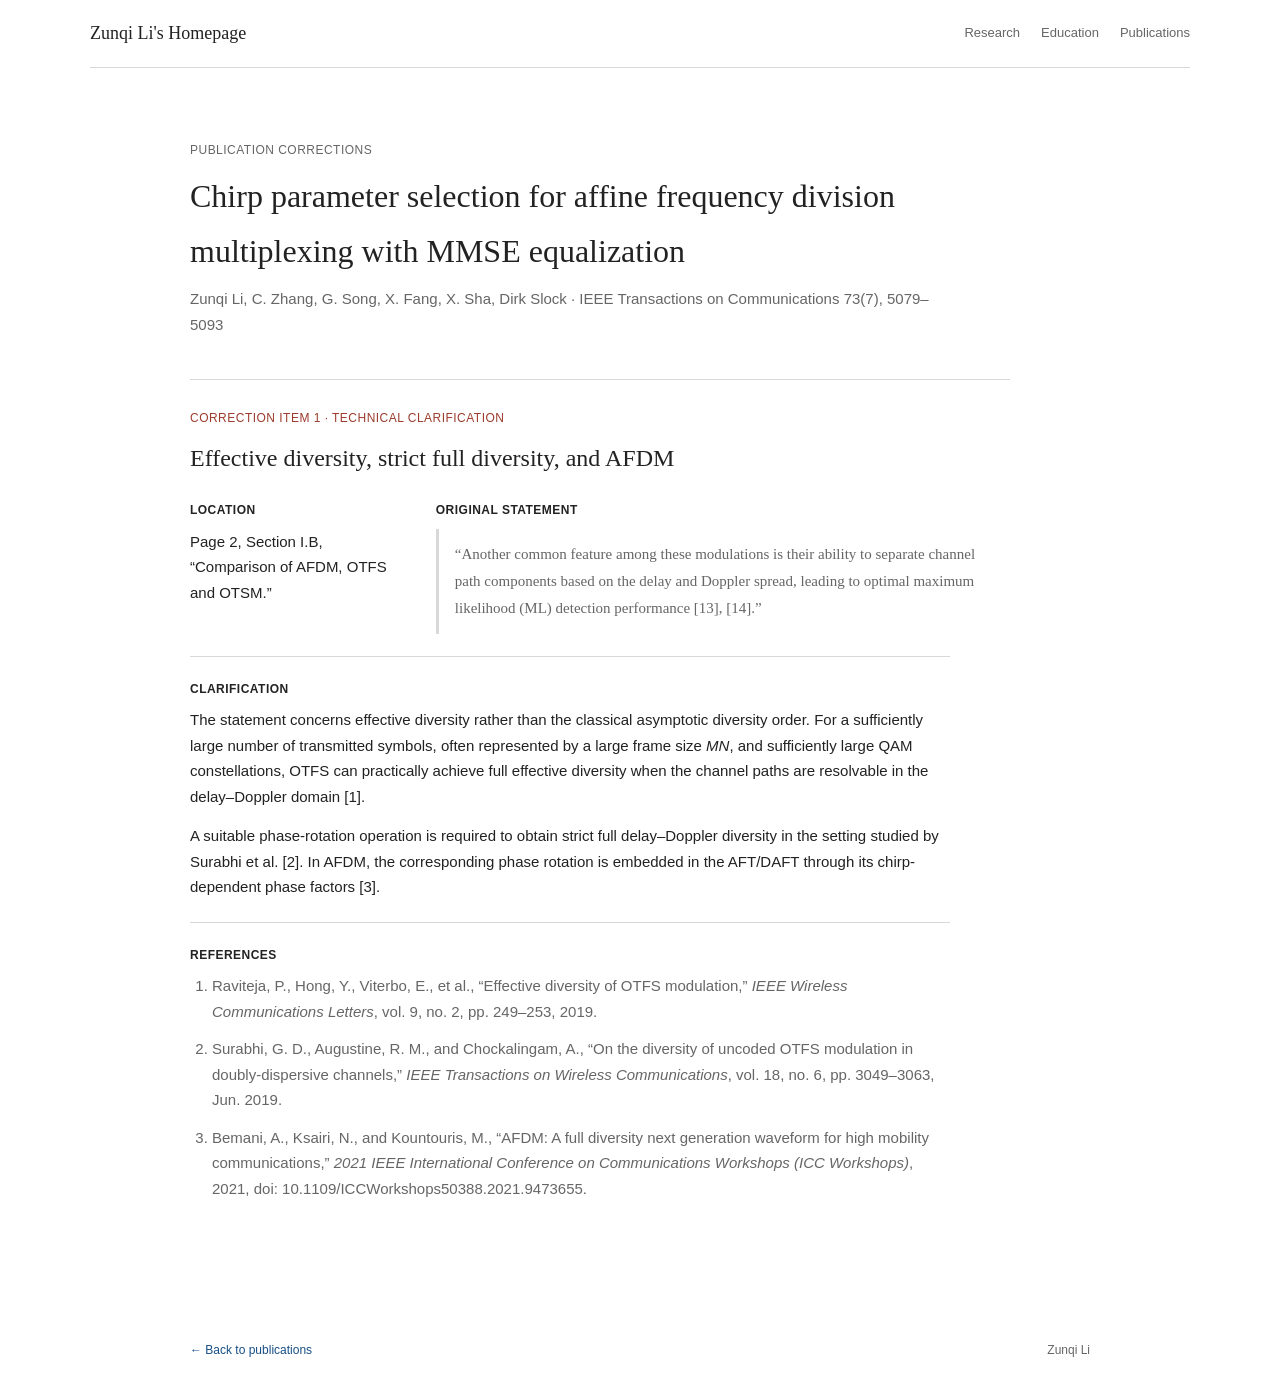
==== publication-01.html @ 8dcfca01 "Add files via upload" ====
<!doctype html>
<html lang="en">
  <head>
    <meta charset="UTF-8" />
    <meta name="viewport" content="width=device-width, initial-scale=1.0" />
    <title>Corrections · AFDM paper · Zunqi Li</title>
    <link rel="stylesheet" href="home.css" />
  </head>
  <body>
    <header class="site-header">
      <a class="site-title" href="index.html">Zunqi Li's Homepage</a>
      <nav aria-label="Primary navigation">
        <a href="index.html#research">Research</a>
        <a href="index.html#education">Education</a>
        <a href="publications.html">Publications</a>
      </nav>
    </header>

    <main class="page-wrap">
      <article class="article-detail correction-page">
        <header class="correction-header">
          <p class="page-kicker">Publication corrections</p>
          <h1>Chirp parameter selection for affine frequency division multiplexing with MMSE equalization</h1>
          <p class="article-meta">Zunqi Li, C. Zhang, G. Song, X. Fang, X. Sha, Dirk Slock · IEEE Transactions on Communications 73(7), 5079–5093</p>
        </header>

        <ol class="correction-list">
          <li class="correction-item">
            <header class="correction-item-header">
              <p class="item-label">Correction item 1 · Technical clarification</p>
              <h2>Effective diversity, strict full diversity, and AFDM</h2>
            </header>

            <div class="correction-facts">
              <div>
                <h3>Location</h3>
                <p>Page 2, Section I.B, “Comparison of AFDM, OTFS and OTSM.”</p>
              </div>
              <div>
                <h3>Original statement</h3>
                <blockquote>“Another common feature among these modulations is their ability to separate channel path components based on the delay and Doppler spread, leading to optimal maximum likelihood (ML) detection performance [13], [14].”</blockquote>
              </div>
            </div>

            <section class="correction-text">
              <h3>Clarification</h3>
              <p>The statement concerns effective diversity rather than the classical asymptotic diversity order. For a sufficiently large number of transmitted symbols, often represented by a large frame size <em>MN</em>, and sufficiently large QAM constellations, OTFS can practically achieve full effective diversity when the channel paths are resolvable in the delay–Doppler domain [1].</p>
              <p>A suitable phase-rotation operation is required to obtain strict full delay–Doppler diversity in the setting studied by Surabhi et al. [2]. In AFDM, the corresponding phase rotation is embedded in the AFT/DAFT through its chirp-dependent phase factors [3].</p>
            </section>

            <section class="correction-text">
              <h3>References</h3>
              <ol class="reference-list">
                <li>Raviteja, P., Hong, Y., Viterbo, E., et al., “Effective diversity of OTFS modulation,” <em>IEEE Wireless Communications Letters</em>, vol. 9, no. 2, pp. 249–253, 2019.</li>
                <li>Surabhi, G. D., Augustine, R. M., and Chockalingam, A., “On the diversity of uncoded OTFS modulation in doubly-dispersive channels,” <em>IEEE Transactions on Wireless Communications</em>, vol. 18, no. 6, pp. 3049–3063, Jun. 2019.</li>
                <li>Bemani, A., Ksairi, N., and Kountouris, M., “AFDM: A full diversity next generation waveform for high mobility communications,” <em>2021 IEEE International Conference on Communications Workshops (ICC Workshops)</em>, 2021, doi: 10.1109/ICCWorkshops50388.2021.9473655.</li>
              </ol>
            </section>
          </li>
        </ol>
      </article>
    </main>

    <footer class="site-footer"><a href="publications.html">← Back to publications</a><span>Zunqi Li</span></footer>
  </body>
</html>
---- home.css ----
:root { --ink:#222; --muted:#666; --line:#d8d8d8; --paper:#fff; --link:#174f86; --serif:Georgia,"Times New Roman",serif; --sans:-apple-system,BlinkMacSystemFont,"Segoe UI",Arial,sans-serif; }
* { box-sizing:border-box; }
html { scroll-behavior:smooth; }
body { margin:0; color:var(--ink); background:var(--paper); font-family:var(--sans); font-size:15px; line-height:1.7; }
a { color:var(--link); text-decoration:none; } a:hover { text-decoration:underline; }
.site-header { width:min(1100px,calc(100% - 56px)); min-height:68px; margin:0 auto; display:flex; align-items:center; justify-content:space-between; gap:28px; border-bottom:1px solid var(--line); }
.site-title { color:var(--ink); font-family:var(--serif); font-size:18px; }.site-title:hover { text-decoration:none; }
nav { display:flex; flex-wrap:wrap; gap:21px; font-size:13px; }nav a { color:var(--muted); }nav a:hover { color:var(--link); }
.page-wrap { width:min(900px,calc(100% - 56px)); margin:0 auto; }.intro-section { display:grid; grid-template-columns:minmax(0,1fr) 170px; gap:45px; padding:72px 0 56px; border-bottom:1px solid var(--line); }.intro-section h1,.content-section h2 { margin:0; font-family:var(--serif); font-weight:400; }.intro-copy { max-width:630px; }.profile-name { margin:0; font-family:var(--serif); font-size:27px; font-weight:400; }.contact-address { margin:27px 0 0; color:var(--muted); font-size:14px; font-style:normal; line-height:1.8; }.contact-line { margin-top:20px !important; color:var(--muted); }.profile-photo { width:170px; margin:0; }.profile-photo img { display:block; width:100%; aspect-ratio:3 / 4; object-fit:cover; object-position:center top; }
.content-section { padding:48px 0; border-bottom:1px solid var(--line); }.content-section h2 { margin-bottom:22px; font-size:24px; }.plain-list { max-width:650px; margin:0; padding-left:21px; }.plain-list li { margin:3px 0; }.section-heading { display:flex; align-items:baseline; justify-content:space-between; gap:20px; }.section-heading a { font-size:13px; }.section-note { max-width:720px; margin:-4px 0 0; color:var(--muted); }.correction-label { color:#9b3c2d; font-family:monospace; font-size:13px; }.timeline-list { max-width:680px; border-top:1px solid var(--line); }.timeline-item { display:grid; grid-template-columns:120px 1fr; gap:28px; padding:13px 0; border-bottom:1px solid var(--line); }.timeline-item time { color:var(--muted); font-size:13px; }.timeline-item p { margin:0; }.publication-entry { padding-bottom:64px; }.site-footer { width:min(900px,calc(100% - 56px)); min-height:75px; margin:0 auto; display:flex; justify-content:space-between; align-items:center; color:var(--muted); font-size:12px; }
.publication-list { border-top:1px solid var(--line); }.publication-item { display:grid; grid-template-columns:125px 1fr; gap:28px; padding:22px 0; border-bottom:1px solid var(--line); }.publication-item time { color:var(--muted); font-size:13px; }.publication-item h2 { margin:0 0 5px; font-family:var(--sans); font-size:16px; font-weight:600; }.publication-item p { margin:0; color:var(--muted); font-size:14px; }.correction-link { display:inline-block; margin-top:8px; color:#9b3c2d; font:13px var(--sans); }.article-detail { padding:72px 0 90px; }.article-detail h1 { margin:0 0 8px; font-family:var(--serif); font-size:32px; font-weight:400; }.article-detail .article-meta { margin:0 0 42px; color:var(--muted); }.detail-block { max-width:720px; padding:22px 0; border-top:1px solid var(--line); }.detail-block h2 { margin:0 0 10px; font-family:var(--serif); font-size:22px; font-weight:400; }.detail-block p { margin:0 0 14px; }.detail-block p:last-child { margin-bottom:0; }.detail-block blockquote { margin:0; padding:14px 18px; border-left:3px solid var(--line); color:var(--muted); font-family:var(--serif); line-height:1.8; }.detail-block .placeholder { color:var(--muted); }
.correction-page { max-width:820px; }.correction-header { max-width:760px; }.page-kicker,.item-label { margin:0 0 9px; color:var(--muted); font-size:12px; letter-spacing:.04em; text-transform:uppercase; }.correction-list { margin:0; padding:0; list-style:none; counter-reset:correction-item; }.correction-item { counter-increment:correction-item; padding:28px 0 0; border-top:1px solid var(--line); }.correction-item-header { margin-bottom:22px; }.correction-item-header .item-label { color:#9b3c2d; }.correction-item-header h2 { margin:0; font-family:var(--serif); font-size:24px; font-weight:400; }.correction-facts { display:grid; grid-template-columns:minmax(150px,.55fr) minmax(0,1.45fr); gap:28px; padding-bottom:22px; }.correction-facts h3,.correction-text h3 { margin:0 0 8px; font-family:var(--sans); font-size:12px; font-weight:600; letter-spacing:.04em; text-transform:uppercase; }.correction-facts p { margin:0; }.correction-text { max-width:760px; padding:22px 0; border-top:1px solid var(--line); }.correction-text p { margin:0 0 14px; }.correction-text p:last-child { margin-bottom:0; }.correction-facts blockquote { margin:0; padding:12px 16px; border-left:3px solid var(--line); color:var(--muted); font-family:var(--serif); line-height:1.8; }.reference-list { margin:0; padding-left:22px; color:var(--muted); }.reference-list li + li { margin-top:12px; }
.publication-list { border-top:1px solid var(--line); }.publication-item { display:grid; grid-template-columns:125px 1fr; gap:28px; padding:22px 0; border-bottom:1px solid var(--line); }.publication-item time { color:var(--muted); font-size:13px; }.publication-item h2 { margin:0 0 5px; font-family:var(--sans); font-size:16px; font-weight:600; }.publication-item p { margin:0; color:var(--muted); font-size:14px; }.correction-link { display:inline-block; margin-top:8px; color:#9b3c2d; font:13px var(--sans); }.article-detail { padding:72px 0 90px; }.article-detail h1 { margin:0 0 8px; font-family:var(--serif); font-size:32px; font-weight:400; }.article-detail .article-meta { margin:0 0 42px; color:var(--muted); }.detail-block { max-width:720px; padding:22px 0; border-top:1px solid var(--line); }.detail-block h2 { margin:0 0 10px; font-family:var(--serif); font-size:22px; font-weight:400; }.detail-block p { margin:0 0 14px; }.detail-block p:last-child { margin-bottom:0; }.detail-block blockquote { margin:0; padding:14px 18px; border-left:3px solid var(--line); color:var(--muted); font-family:var(--serif); line-height:1.8; }.detail-block .placeholder { color:var(--muted); }.reference-list { margin:0; padding-left:22px; color:var(--muted); }.reference-list li + li { margin-top:12px; }
@media (max-width:600px) { .site-header,.page-wrap,.site-footer { width:calc(100% - 36px); }.site-header { align-items:flex-start; flex-direction:column; padding:19px 0 14px; }.site-title { font-size:17px; }nav { gap:8px 16px; font-size:12px; }.intro-section { display:block; padding:52px 0 42px; }.intro-section h1 { margin-bottom:22px; }.profile-photo { width:150px; margin-top:30px; }.content-section { padding:40px 0; }.section-heading { align-items:flex-start; flex-direction:column; gap:5px; }.timeline-item,.publication-item { grid-template-columns:1fr; gap:3px; }.correction-facts { display:block; }.correction-facts > div + div { margin-top:22px; }.correction-item-header h2 { font-size:22px; }.site-footer { align-items:flex-start; flex-direction:column; justify-content:center; gap:4px; padding:18px 0; } }
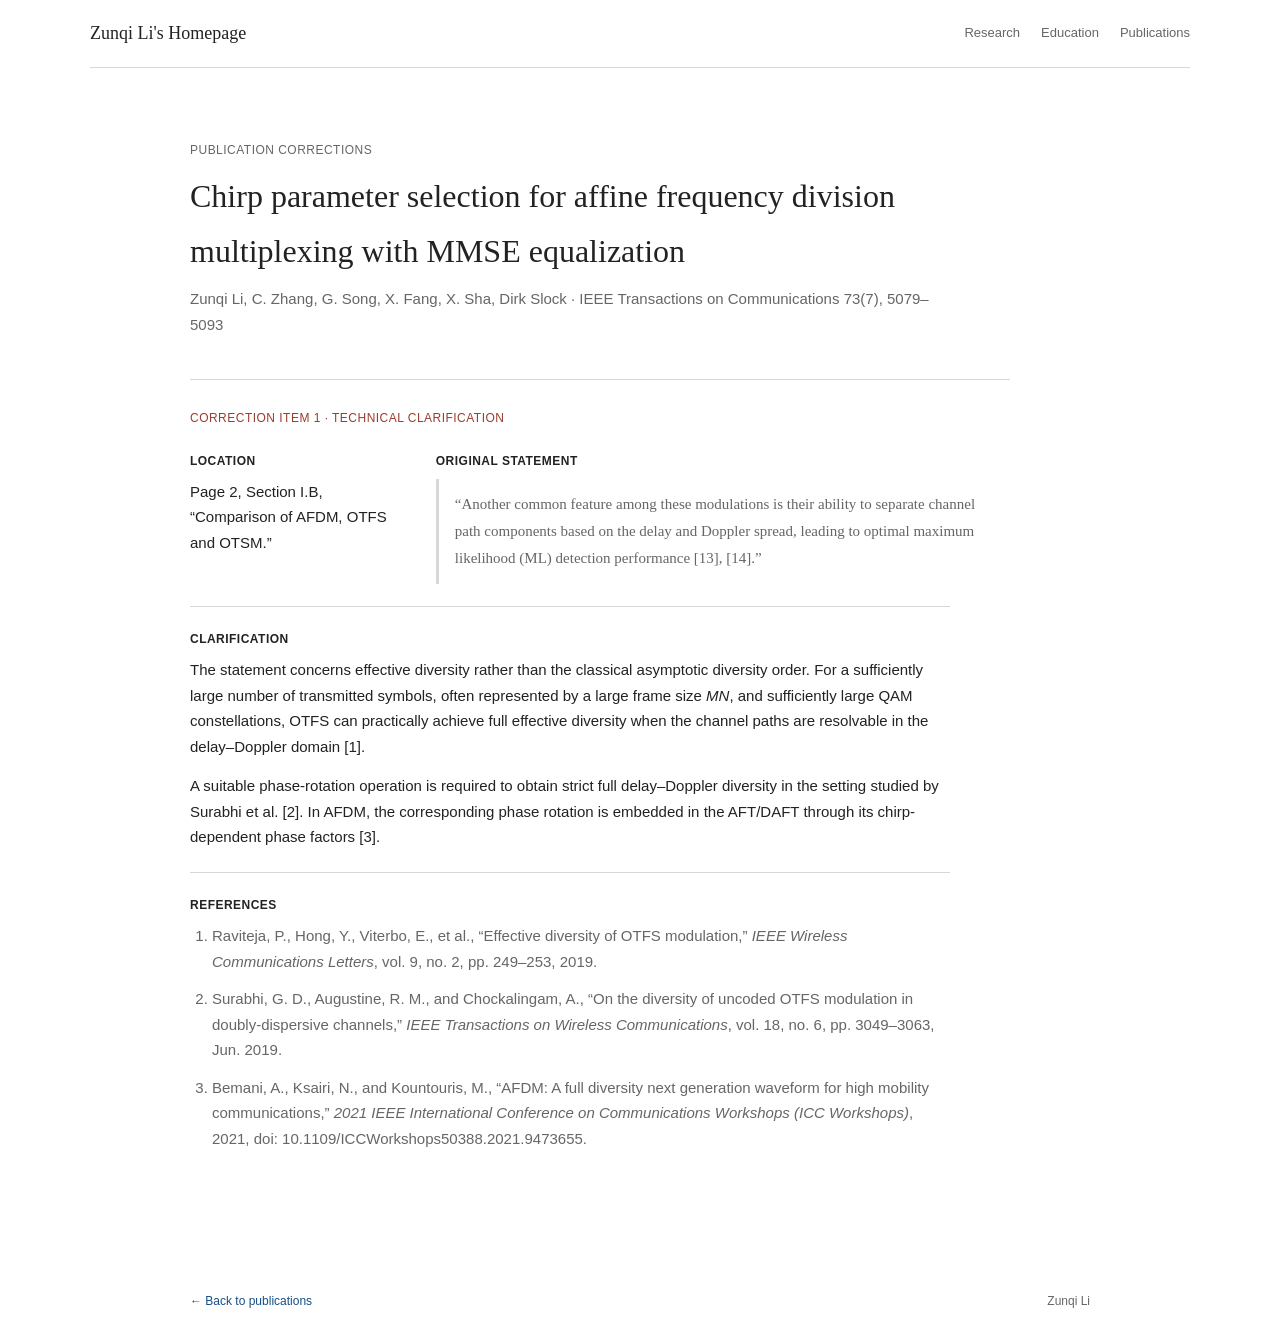
==== commit f81fb1a5: "Add files via upload" ====
--- a/publication-01.html
+++ b/publication-01.html
@@ -28,7 +28,6 @@
           <li class="correction-item">
             <header class="correction-item-header">
               <p class="item-label">Correction item 1 · Technical clarification</p>
-              <h2>Effective diversity, strict full diversity, and AFDM</h2>
             </header>
 
             <div class="correction-facts">
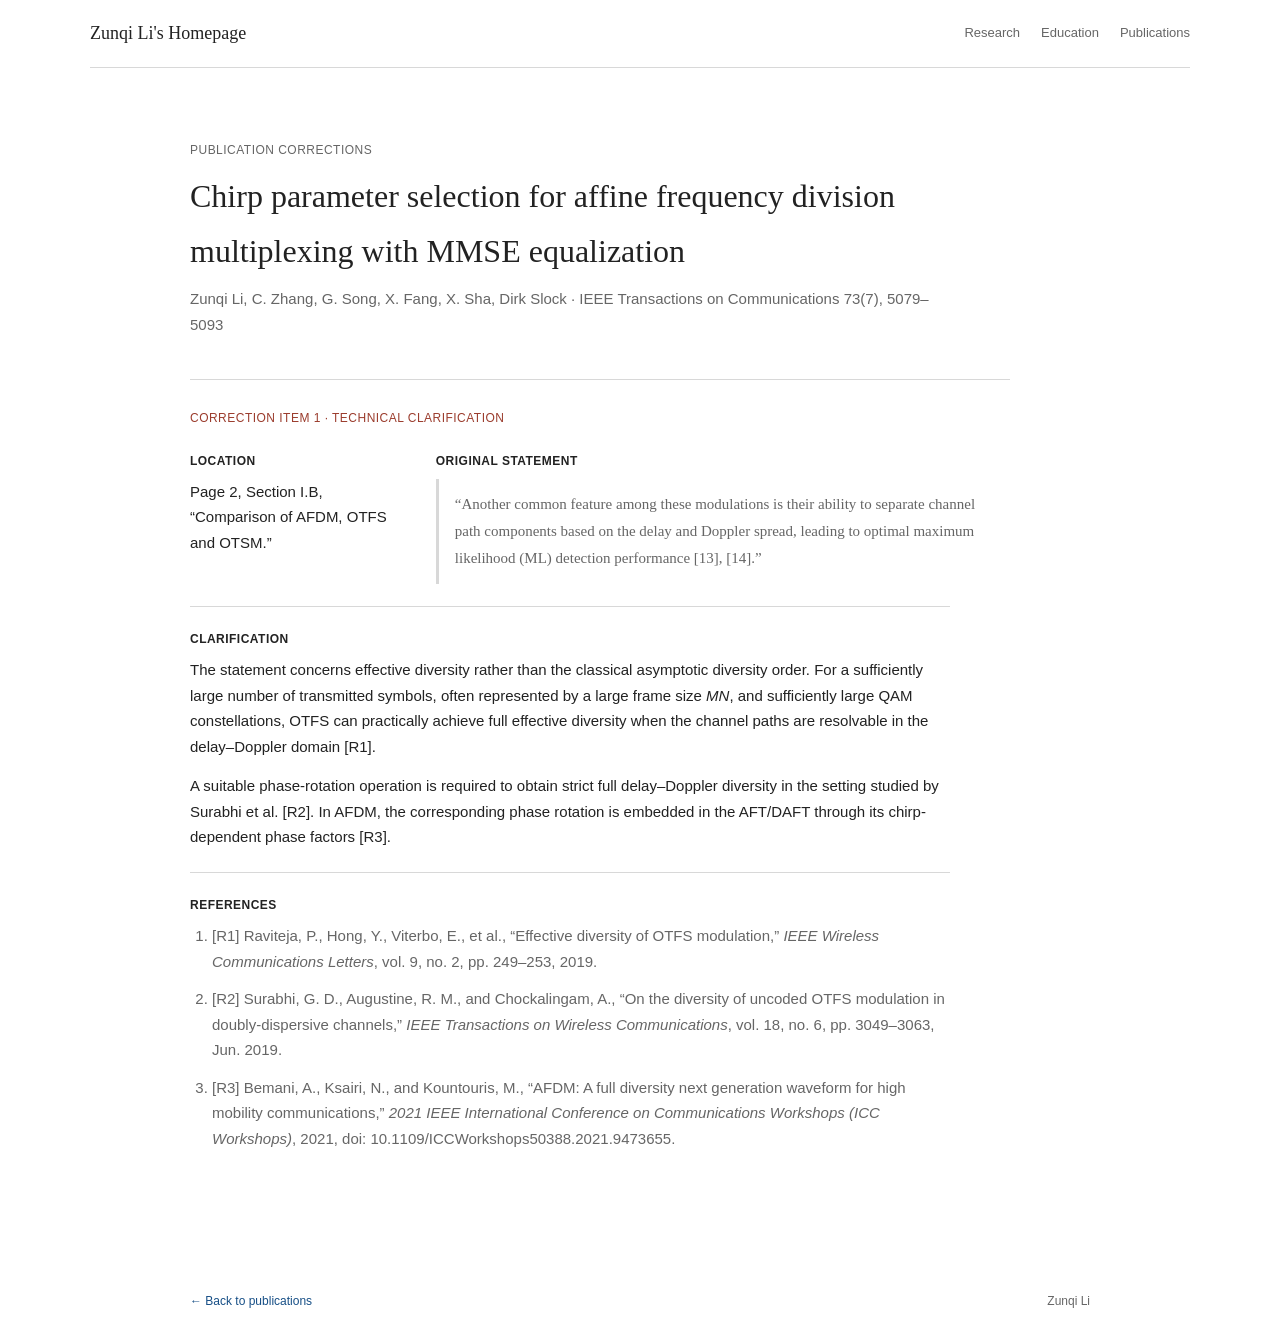
==== commit c4e6e0a2: "Add files via upload" ====
--- a/publication-01.html
+++ b/publication-01.html
@@ -5,6 +5,7 @@
     <meta name="viewport" content="width=device-width, initial-scale=1.0" />
     <title>Corrections · AFDM paper · Zunqi Li</title>
     <link rel="stylesheet" href="home.css" />
+    <script data-goatcounter="https://zunqiq.goatcounter.com/count" async src="https://gc.zgo.at/count.js"></script>
   </head>
   <body>
     <header class="site-header">
@@ -43,16 +44,16 @@
 
             <section class="correction-text">
               <h3>Clarification</h3>
-              <p>The statement concerns effective diversity rather than the classical asymptotic diversity order. For a sufficiently large number of transmitted symbols, often represented by a large frame size <em>MN</em>, and sufficiently large QAM constellations, OTFS can practically achieve full effective diversity when the channel paths are resolvable in the delay–Doppler domain [1].</p>
-              <p>A suitable phase-rotation operation is required to obtain strict full delay–Doppler diversity in the setting studied by Surabhi et al. [2]. In AFDM, the corresponding phase rotation is embedded in the AFT/DAFT through its chirp-dependent phase factors [3].</p>
+              <p>The statement concerns effective diversity rather than the classical asymptotic diversity order. For a sufficiently large number of transmitted symbols, often represented by a large frame size <em>MN</em>, and sufficiently large QAM constellations, OTFS can practically achieve full effective diversity when the channel paths are resolvable in the delay–Doppler domain [R1].</p>
+              <p>A suitable phase-rotation operation is required to obtain strict full delay–Doppler diversity in the setting studied by Surabhi et al. [R2]. In AFDM, the corresponding phase rotation is embedded in the AFT/DAFT through its chirp-dependent phase factors [R3].</p>
             </section>
 
             <section class="correction-text">
               <h3>References</h3>
               <ol class="reference-list">
-                <li>Raviteja, P., Hong, Y., Viterbo, E., et al., “Effective diversity of OTFS modulation,” <em>IEEE Wireless Communications Letters</em>, vol. 9, no. 2, pp. 249–253, 2019.</li>
-                <li>Surabhi, G. D., Augustine, R. M., and Chockalingam, A., “On the diversity of uncoded OTFS modulation in doubly-dispersive channels,” <em>IEEE Transactions on Wireless Communications</em>, vol. 18, no. 6, pp. 3049–3063, Jun. 2019.</li>
-                <li>Bemani, A., Ksairi, N., and Kountouris, M., “AFDM: A full diversity next generation waveform for high mobility communications,” <em>2021 IEEE International Conference on Communications Workshops (ICC Workshops)</em>, 2021, doi: 10.1109/ICCWorkshops50388.2021.9473655.</li>
+                <li>[R1] Raviteja, P., Hong, Y., Viterbo, E., et al., “Effective diversity of OTFS modulation,” <em>IEEE Wireless Communications Letters</em>, vol. 9, no. 2, pp. 249–253, 2019.</li>
+                <li>[R2] Surabhi, G. D., Augustine, R. M., and Chockalingam, A., “On the diversity of uncoded OTFS modulation in doubly-dispersive channels,” <em>IEEE Transactions on Wireless Communications</em>, vol. 18, no. 6, pp. 3049–3063, Jun. 2019.</li>
+                <li>[R3] Bemani, A., Ksairi, N., and Kountouris, M., “AFDM: A full diversity next generation waveform for high mobility communications,” <em>2021 IEEE International Conference on Communications Workshops (ICC Workshops)</em>, 2021, doi: 10.1109/ICCWorkshops50388.2021.9473655.</li>
               </ol>
             </section>
           </li>
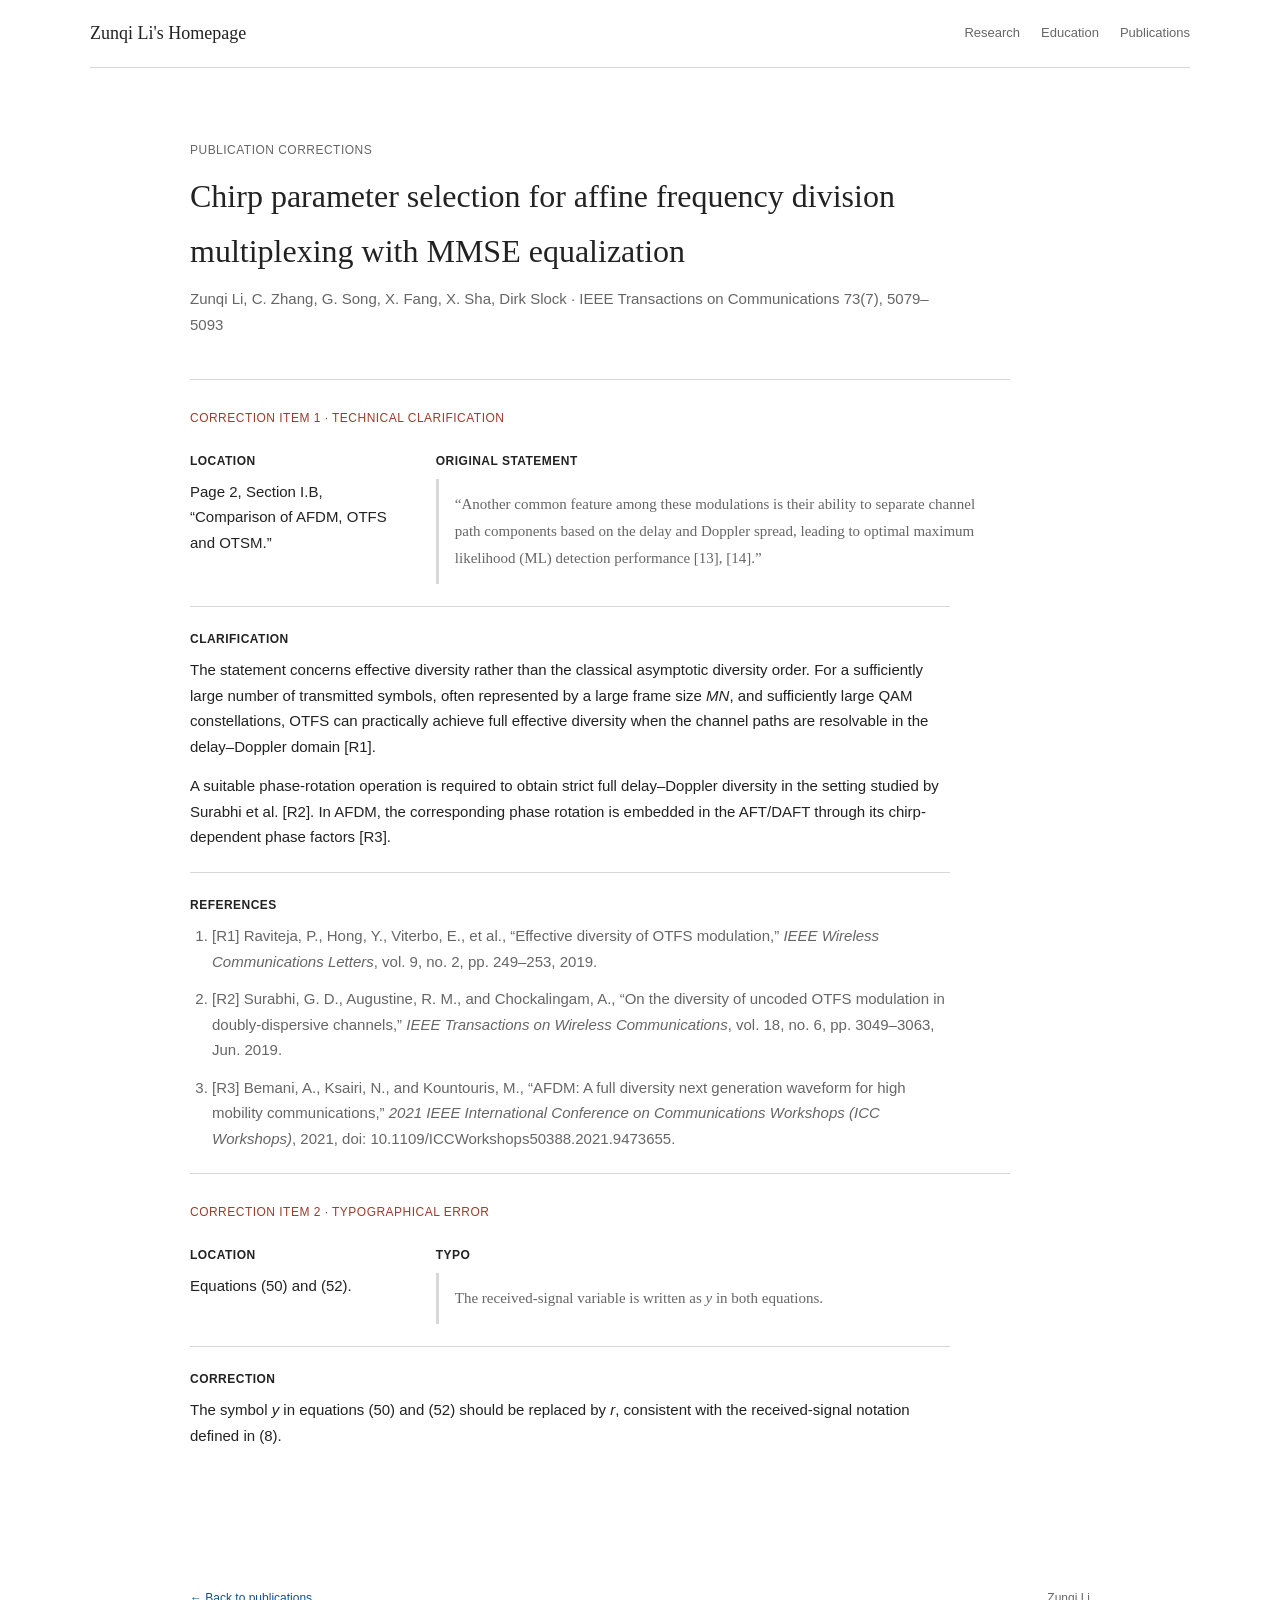
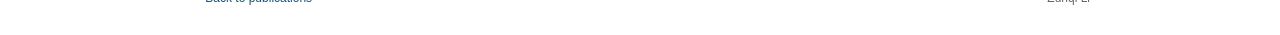
==== commit 45dc856c: "Add files via upload" ====
--- a/publication-01.html
+++ b/publication-01.html
@@ -57,6 +57,27 @@
               </ol>
             </section>
           </li>
+          <li class="correction-item">
+            <header class="correction-item-header">
+              <p class="item-label">Correction item 2 · Typographical error</p>
+            </header>
+
+            <div class="correction-facts">
+              <div>
+                <h3>Location</h3>
+                <p>Equations (50) and (52).</p>
+              </div>
+              <div>
+                <h3>Typo</h3>
+                <blockquote>The received-signal variable is written as <em>y</em> in both equations.</blockquote>
+              </div>
+            </div>
+
+            <section class="correction-text">
+              <h3>Correction</h3>
+              <p>The symbol <em>y</em> in equations (50) and (52) should be replaced by <em>r</em>, consistent with the received-signal notation defined in (8).</p>
+            </section>
+          </li>
         </ol>
       </article>
     </main>
